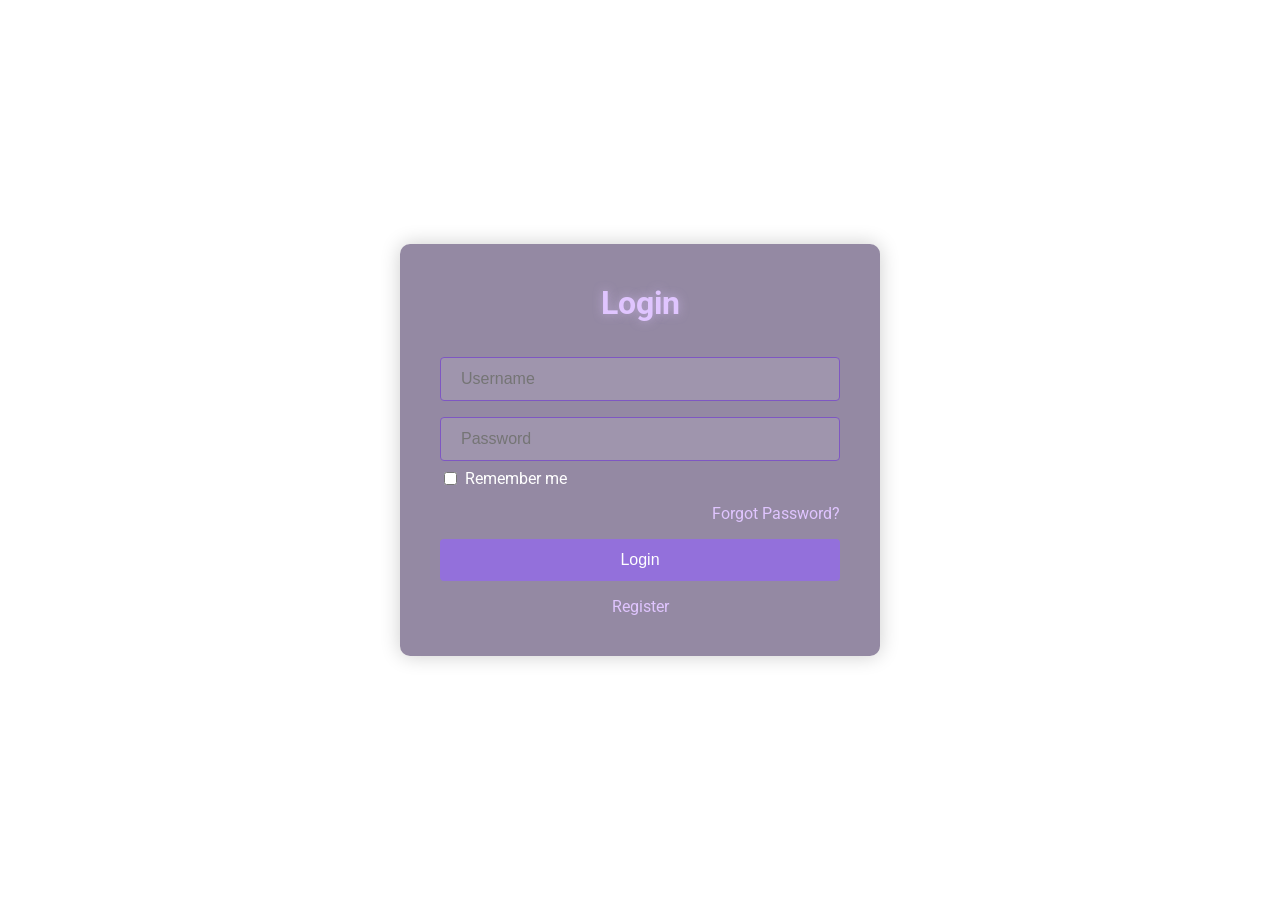
==== rbHp8aKQt7d8UZtbb (1).html @ b632f87d "Add files via upload" ====
<html><head><base href=""></head>
<style>
  @import url('https://fonts.googleapis.com/css2?family=Roboto:wght@400;700&display=swap');

  body {
    margin: 0;
    padding: 0;
    font-family: 'Roboto', sans-serif;
    
    background-size: cover;
    background-attachment: fixed;
    display: flex;
    justify-content: center;
    align-items: center;
    min-height: 100vh;
    background-image: url('twilight.jpg');
  }

  .mountains {
    position: fixed;
    bottom: 0;
    left: 0;
    width: 100%;
    height: 50%;
    background: url('ww.jpg');
    background-size: cover;
    background-position: bottom;
    z-index: 1;
  }

  

  @keyframes stars {
    0% {
      background-position: 0 0;
    }
    100% {
      background-position: 100% 100%;
    }
  }

  .login-panel {
    background-color: rgba(65, 45, 92, 0.562);
    backdrop-filter: blur(10px);
    border-radius: 10px;
    box-shadow: 0 0 20px rgba(0, 0, 0, 0.2);
    padding: 40px;
    max-width: 400px;
    width: 100%;
    z-index: 3;
    color: #fff;
    position: relative;
  }

  .login-panel h2 {
    margin-top: 0;
    text-align: center;
    font-size: 2em;
    color: #e0c5ff;
    text-shadow: 0 0 10px rgba(224, 197, 255, 0.5);
  }

  .login-panel input[type="text"],
  .login-panel input[type="password"] {
    width: 100%;
    padding: 12px 20px;
    margin: 8px 0;
    display: inline-block;
    border: 1px solid #7e57c2;
    border-radius: 4px;
    box-sizing: border-box;
    background-color: rgba(255, 255, 255, 0.1);
    color: #fff;
    font-size: 1em;
    transition: border-color 0.3s ease-in-out;
  }

  .login-panel input[type="text"]:focus,
  .login-panel input[type="password"]:focus {
    outline: none;
    border-color: #e0c5ff;
    box-shadow: 0 0 10px rgba(224, 197, 255, 0.3);
  }

  .login-panel .remember-me {
    display: flex;
    align-items: center;
    margin-bottom: 16px;
  }

  .login-panel .remember-me input[type="checkbox"] {
    margin-right: 8px;
  }

  .login-panel .forgot-password {
    text-align: right;
    margin-bottom: 16px;
  }

  .login-panel .forgot-password a {
    color: #e0c5ff;
    text-decoration: none;
    transition: color 0.3s ease-in-out;
  }

  .login-panel .forgot-password a:hover {
    color: #fff;
  }

  .login-panel button {
    background-color: #9370db;
    color: #fff;
    padding: 12px 20px;
    border: none;
    border-radius: 4px;
    cursor: pointer;
    width: 100%;
    font-size: 1em;
    transition: background-color 0.3s ease-in-out;
  }

  .login-panel button:hover {
    background-color: #7e57c2;
  }

  .login-panel .register-link {
    text-align: center;
    margin-top: 16px;
  }

  .login-panel .register-link a {
    color: #e0c5ff;
    text-decoration: none;
    transition: color 0.3s ease-in-out;
  }

  .login-panel .register-link a:hover {
    color: #fff;
  }
</style>


<div class="mountains"></div>
<div class="login-panel">
  <h2>Login</h2>
  <form>
    <input type="text" placeholder="Username" required>
    <input type="password" placeholder="Password" required>
    <div class="remember-me">
      <input type="checkbox" id="remember-me">
      <label for="remember-me">Remember me</label>
    </div>
    <div class="forgot-password">
      <a href="#">Forgot Password?</a>
    </div>
    <button type="submit">Login</button>
  </form>
  <div class="register-link">
    <a href="https://websim.ai/register">Register</a>
  </div>
</div>
</html>
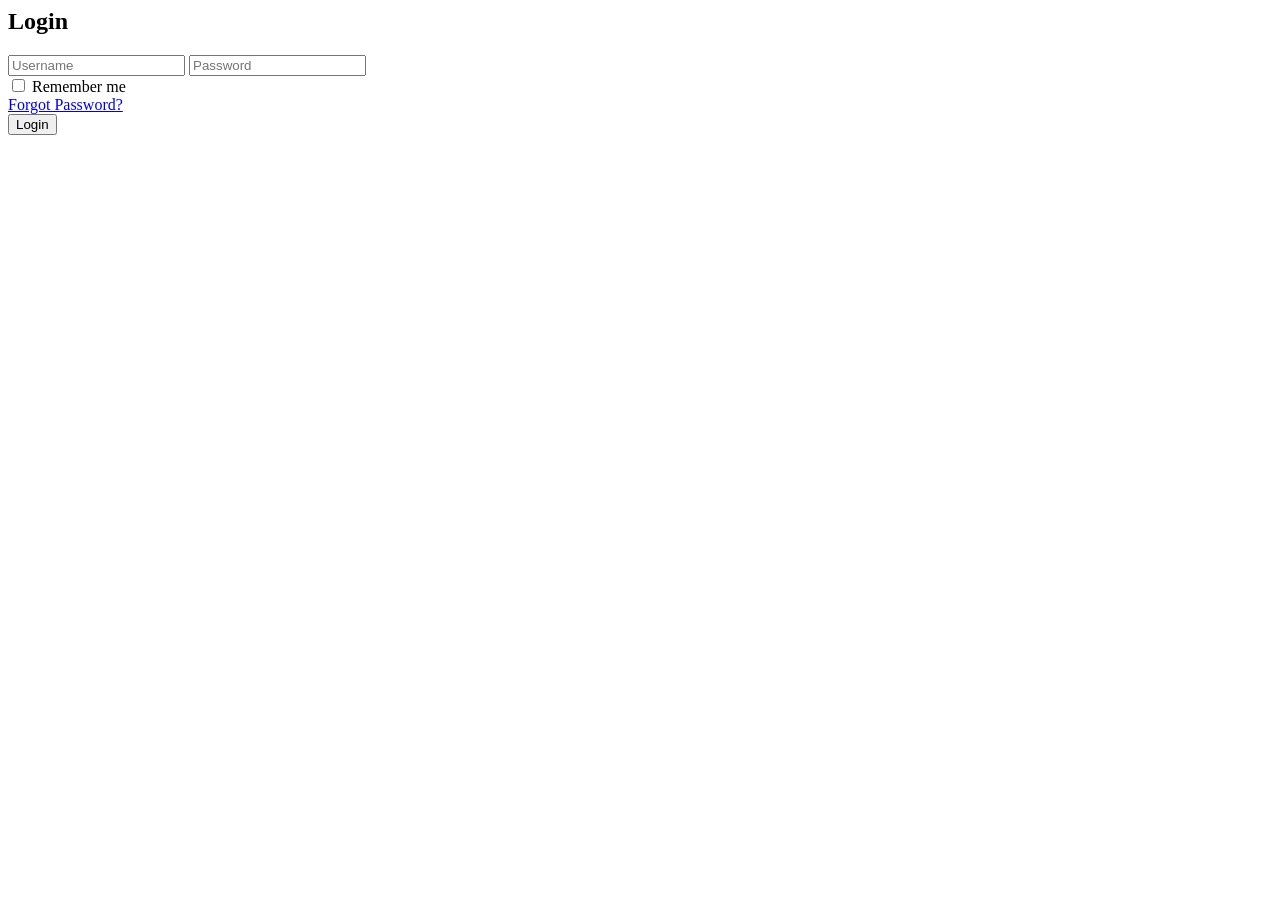
==== commit 4dcb66de: "Update rbHp8aKQt7d8UZtbb (1).html" ====
--- a/rbHp8aKQt7d8UZtbb (1).html
+++ b/rbHp8aKQt7d8UZtbb (1).html
@@ -1,143 +1,9 @@
-<html><head><base href=""></head>
-<style>
-  @import url('https://fonts.googleapis.com/css2?family=Roboto:wght@400;700&display=swap');
-
-  body {
-    margin: 0;
-    padding: 0;
-    font-family: 'Roboto', sans-serif;
-    
-    background-size: cover;
-    background-attachment: fixed;
-    display: flex;
-    justify-content: center;
-    align-items: center;
-    min-height: 100vh;
-    background-image: url('twilight.jpg');
-  }
-
-  .mountains {
-    position: fixed;
-    bottom: 0;
-    left: 0;
-    width: 100%;
-    height: 50%;
-    background: url('ww.jpg');
-    background-size: cover;
-    background-position: bottom;
-    z-index: 1;
-  }
-
-  
-
-  @keyframes stars {
-    0% {
-      background-position: 0 0;
-    }
-    100% {
-      background-position: 100% 100%;
-    }
-  }
-
-  .login-panel {
-    background-color: rgba(65, 45, 92, 0.562);
-    backdrop-filter: blur(10px);
-    border-radius: 10px;
-    box-shadow: 0 0 20px rgba(0, 0, 0, 0.2);
-    padding: 40px;
-    max-width: 400px;
-    width: 100%;
-    z-index: 3;
-    color: #fff;
-    position: relative;
-  }
-
-  .login-panel h2 {
-    margin-top: 0;
-    text-align: center;
-    font-size: 2em;
-    color: #e0c5ff;
-    text-shadow: 0 0 10px rgba(224, 197, 255, 0.5);
-  }
-
-  .login-panel input[type="text"],
-  .login-panel input[type="password"] {
-    width: 100%;
-    padding: 12px 20px;
-    margin: 8px 0;
-    display: inline-block;
-    border: 1px solid #7e57c2;
-    border-radius: 4px;
-    box-sizing: border-box;
-    background-color: rgba(255, 255, 255, 0.1);
-    color: #fff;
-    font-size: 1em;
-    transition: border-color 0.3s ease-in-out;
-  }
-
-  .login-panel input[type="text"]:focus,
-  .login-panel input[type="password"]:focus {
-    outline: none;
-    border-color: #e0c5ff;
-    box-shadow: 0 0 10px rgba(224, 197, 255, 0.3);
-  }
-
-  .login-panel .remember-me {
-    display: flex;
-    align-items: center;
-    margin-bottom: 16px;
-  }
-
-  .login-panel .remember-me input[type="checkbox"] {
-    margin-right: 8px;
-  }
-
-  .login-panel .forgot-password {
-    text-align: right;
-    margin-bottom: 16px;
-  }
-
-  .login-panel .forgot-password a {
-    color: #e0c5ff;
-    text-decoration: none;
-    transition: color 0.3s ease-in-out;
-  }
-
-  .login-panel .forgot-password a:hover {
-    color: #fff;
-  }
-
-  .login-panel button {
-    background-color: #9370db;
-    color: #fff;
-    padding: 12px 20px;
-    border: none;
-    border-radius: 4px;
-    cursor: pointer;
-    width: 100%;
-    font-size: 1em;
-    transition: background-color 0.3s ease-in-out;
-  }
-
-  .login-panel button:hover {
-    background-color: #7e57c2;
-  }
-
-  .login-panel .register-link {
-    text-align: center;
-    margin-top: 16px;
-  }
-
-  .login-panel .register-link a {
-    color: #e0c5ff;
-    text-decoration: none;
-    transition: color 0.3s ease-in-out;
-  }
-
-  .login-panel .register-link a:hover {
-    color: #fff;
-  }
-</style>
+<html>
+<head>
+  <meta charset="UTF-8">
+  <meta name="viewport" content="width=device-width, initial-scale=1.0">
+  <title>Castle Defender</title>
+</head>
 
 
 <div class="mountains"></div>
@@ -156,7 +22,7 @@
     <button type="submit">Login</button>
   </form>
   <div class="register-link">
-    <a href="https://websim.ai/register">Register</a>
+    
   </div>
 </div>
-</html>+</html>
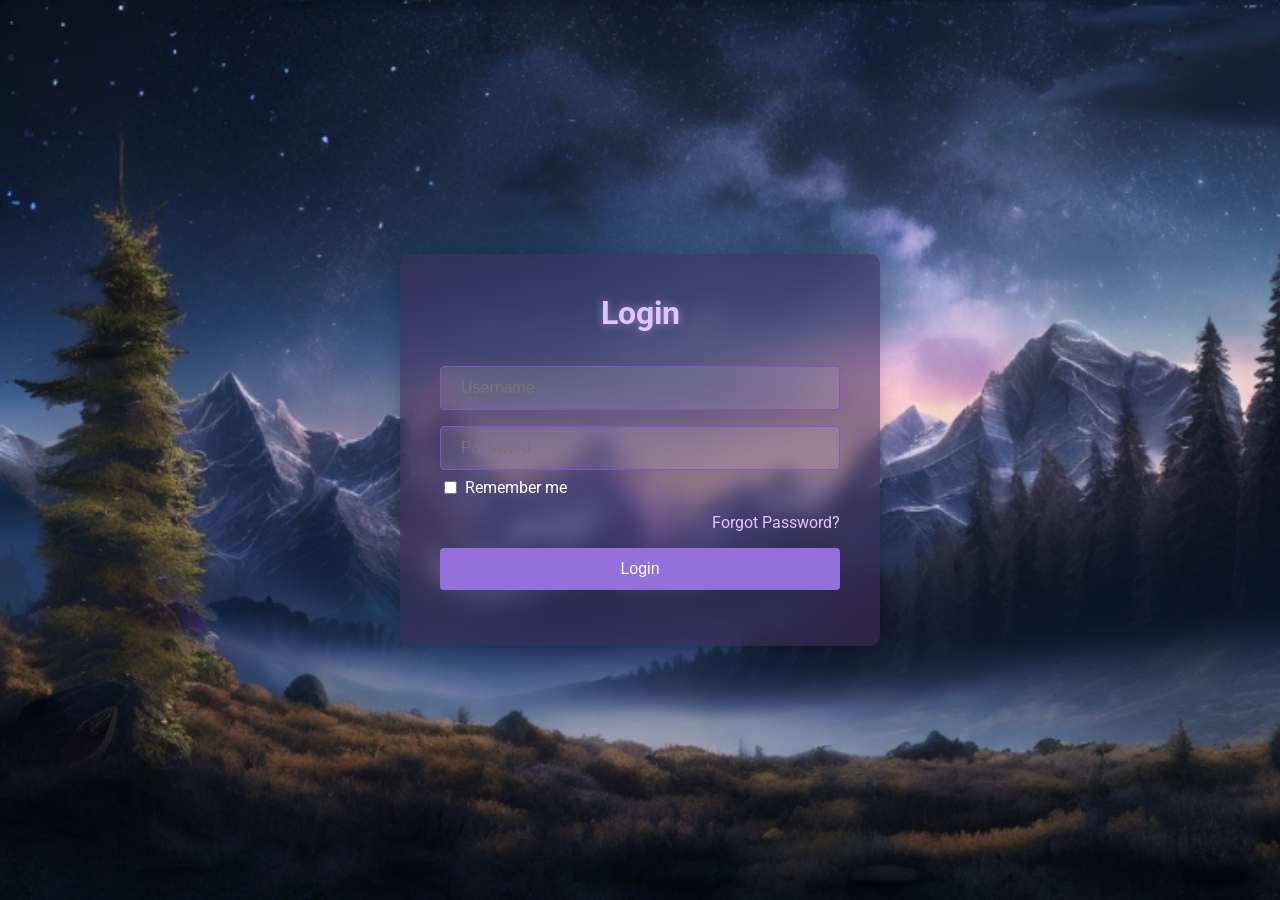
==== commit 6b4dd445: "Update rbHp8aKQt7d8UZtbb (1).html" ====
--- a/rbHp8aKQt7d8UZtbb (1).html
+++ b/rbHp8aKQt7d8UZtbb (1).html
@@ -3,9 +3,8 @@
   <meta charset="UTF-8">
   <meta name="viewport" content="width=device-width, initial-scale=1.0">
   <title>Castle Defender</title>
+  <link rel="stylesheet" href="style.css">
 </head>
-
-
 <div class="mountains"></div>
 <div class="login-panel">
   <h2>Login</h2>
--- a/style.css
+++ b/style.css
@@ -0,0 +1,138 @@
+  @import url('https://fonts.googleapis.com/css2?family=Roboto:wght@400;700&display=swap');
+
+  body {
+    margin: 0;
+    padding: 0;
+    font-family: 'Roboto', sans-serif;
+    
+    background-size: cover;
+    background-attachment: fixed;
+    display: flex;
+    justify-content: center;
+    align-items: center;
+    min-height: 100vh;
+    background-image: url('twilight.jpg');
+  }
+
+  .mountains {
+    position: fixed;
+    bottom: 0;
+    left: 0;
+    width: 100%;
+    height: 50%;
+    background: url('ww.jpg');
+    background-size: cover;
+    background-position: bottom;
+    z-index: 1;
+  }
+
+  
+
+  @keyframes stars {
+    0% {
+      background-position: 0 0;
+    }
+    100% {
+      background-position: 100% 100%;
+    }
+  }
+
+  .login-panel {
+    background-color: rgba(65, 45, 92, 0.562);
+    backdrop-filter: blur(10px);
+    border-radius: 10px;
+    box-shadow: 0 0 20px rgba(0, 0, 0, 0.2);
+    padding: 40px;
+    max-width: 400px;
+    width: 100%;
+    z-index: 3;
+    color: #fff;
+    position: relative;
+  }
+
+  .login-panel h2 {
+    margin-top: 0;
+    text-align: center;
+    font-size: 2em;
+    color: #e0c5ff;
+    text-shadow: 0 0 10px rgba(224, 197, 255, 0.5);
+  }
+
+  .login-panel input[type="text"],
+  .login-panel input[type="password"] {
+    width: 100%;
+    padding: 12px 20px;
+    margin: 8px 0;
+    display: inline-block;
+    border: 1px solid #7e57c2;
+    border-radius: 4px;
+    box-sizing: border-box;
+    background-color: rgba(255, 255, 255, 0.1);
+    color: #fff;
+    font-size: 1em;
+    transition: border-color 0.3s ease-in-out;
+  }
+
+  .login-panel input[type="text"]:focus,
+  .login-panel input[type="password"]:focus {
+    outline: none;
+    border-color: #e0c5ff;
+    box-shadow: 0 0 10px rgba(224, 197, 255, 0.3);
+  }
+
+  .login-panel .remember-me {
+    display: flex;
+    align-items: center;
+    margin-bottom: 16px;
+  }
+
+  .login-panel .remember-me input[type="checkbox"] {
+    margin-right: 8px;
+  }
+
+  .login-panel .forgot-password {
+    text-align: right;
+    margin-bottom: 16px;
+  }
+
+  .login-panel .forgot-password a {
+    color: #e0c5ff;
+    text-decoration: none;
+    transition: color 0.3s ease-in-out;
+  }
+
+  .login-panel .forgot-password a:hover {
+    color: #fff;
+  }
+
+  .login-panel button {
+    background-color: #9370db;
+    color: #fff;
+    padding: 12px 20px;
+    border: none;
+    border-radius: 4px;
+    cursor: pointer;
+    width: 100%;
+    font-size: 1em;
+    transition: background-color 0.3s ease-in-out;
+  }
+
+  .login-panel button:hover {
+    background-color: #7e57c2;
+  }
+
+  .login-panel .register-link {
+    text-align: center;
+    margin-top: 16px;
+  }
+
+  .login-panel .register-link a {
+    color: #e0c5ff;
+    text-decoration: none;
+    transition: color 0.3s ease-in-out;
+  }
+
+  .login-panel .register-link a:hover {
+    color: #fff;
+  }
+
